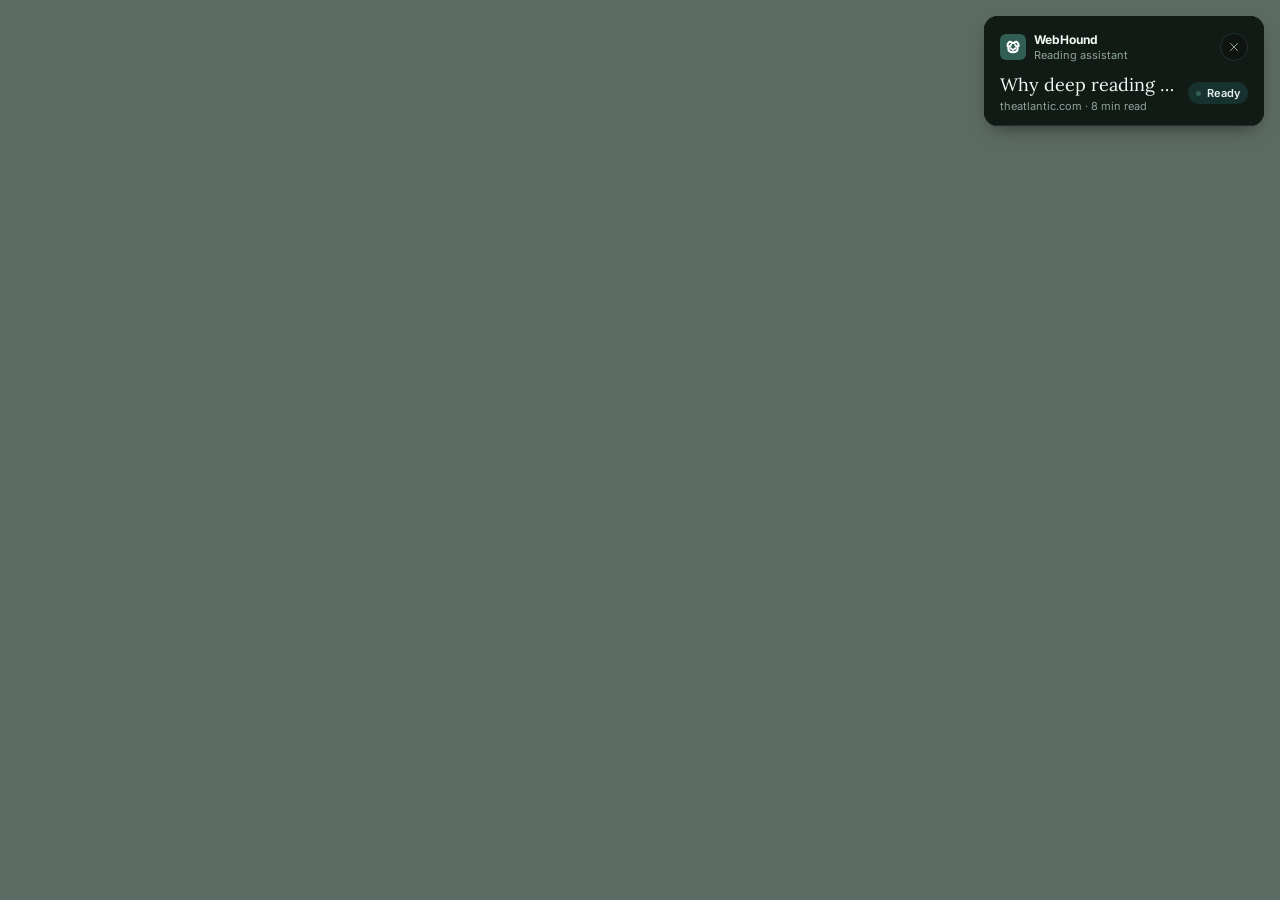
==== extension/preview.html @ a402505d "initial commit" ====
<!DOCTYPE html>
<html lang="en">
  <head>
    <meta charset="UTF-8" />
    <title>WebHound overlay preview</title>
    <link rel="stylesheet" href="https://fonts.googleapis.com/css2?family=Inter:wght@400;600;700&family=Lora&display=swap" />
    <link rel="stylesheet" href="overlay.css" />
    <style>
      body {
        margin: 0;
        min-height: 100vh;
        background: #5b6a62 url("data:image/svg+xml,%3Csvg xmlns='http://www.w3.org/2000/svg' width='8' height='8'%3E%3Crect fill='%235b6a62' width='8' height='8'/%3E%3C/svg%3E");
      }
      .tld-root {
        position: absolute;
      }
    </style>
  </head>
  <body>
    <div class="tld-root" id="panel"></div>
    <script>
      const asset = (name) => `assets/${name}`;
      const mode = new URLSearchParams(location.search).get("mode") || "reading";
      const panel = document.getElementById("panel");

      const header = (purpose, context) => `
        <div class="tld-glow" aria-hidden="true"></div>
        <div class="tld-header">
          <div class="tld-bar">
            <div class="tld-brand">
              <div class="tld-mark"><img src="${asset("dog.svg")}" width="14" height="14" alt=""></div>
              <div>
                <p class="tld-product">WebHound</p>
                <p class="tld-purpose">${purpose}</p>
              </div>
            </div>
            <button class="tld-close" type="button" aria-label="Close">
              <img src="${asset("close.svg")}" width="14" height="14" alt="">
            </button>
          </div>
          ${context}
        </div>`;

      if (mode === "search") {
        panel.innerHTML = `
          ${header(
            "Search assistant",
            `<div class="tld-search-context">
              <p class="tld-context-label">Current Google search</p>
              <p class="tld-query">best noise cancelling headphones for working from home</p>
              <p class="tld-meta">google.com · 24 results scanned</p>
            </div>`,
          )}
          <div class="tld-body tld-search-body">
            <div class="tld-intent">
              <div class="tld-heading">
                <div class="tld-accent"></div>
                <span>AI-inferred intent</span>
                <div class="tld-confidence">HIGH CONFIDENCE</div>
              </div>
              <p class="tld-summary">Find over-ear headphones for long work sessions, prioritizing focused silence, reliable meeting audio, and comfort near the $300 mark.</p>
              <div class="tld-chips">
                <div class="tld-chip"><img src="${asset("waves.svg")}" width="11" height="11" alt=""><span>Strong ANC</span></div>
                <div class="tld-chip"><img src="${asset("mic.svg")}" width="11" height="11" alt=""><span>Clear calls</span></div>
                <div class="tld-chip"><img src="${asset("clock.svg")}" width="11" height="11" alt=""><span>All-day comfort</span></div>
              </div>
            </div>
            <section class="tld-section">
              <div class="tld-cat-head">
                <div class="tld-accent"></div>
                <div class="tld-cat-copy">
                  <p class="tld-cat-label">Best for deep work</p>
                  <p class="tld-cat-why">Highest confidence for focus, calls, and comfort</p>
                </div>
                <span class="tld-count">2 LINKS</span>
              </div>
              <div class="tld-stack">
                <a class="tld-result" href="#">
                  <p class="tld-result-title">Sony WH-1000XM6 Review</p>
                  <div class="tld-source-row">
                    <img src="${asset("globe.svg")}" width="11" height="11" alt="">
                    <span>RTINGS.com · Updated Sep 2026</span>
                    <img src="${asset("arrow-up-right.svg")}" width="12" height="12" alt="">
                  </div>
                  <p class="tld-why">Top-tier ANC, improved call isolation, and a light fit for long desk sessions.</p>
                </a>
                <a class="tld-result" href="#">
                  <p class="tld-result-title">Bose QuietComfort Ultra Headphones Review</p>
                  <div class="tld-source-row">
                    <img src="${asset("globe.svg")}" width="11" height="11" alt="">
                    <span>SoundGuys · Expert review</span>
                    <img src="${asset("arrow-up-right.svg")}" width="12" height="12" alt="">
                  </div>
                  <p class="tld-why">Exceptionally comfortable with class-leading noise reduction for shared spaces.</p>
                </a>
              </div>
            </section>
            <hr class="tld-divider">
            <section class="tld-section">
              <div class="tld-cat-head">
                <div class="tld-accent"></div>
                <div class="tld-cat-copy">
                  <p class="tld-cat-label">Value and comparison</p>
                  <p class="tld-cat-why">Buying guides and strong alternatives near budget</p>
                </div>
                <span class="tld-count">2 LINKS</span>
              </div>
              <div class="tld-stack">
                <a class="tld-result" href="#">
                  <p class="tld-result-title">The Best Noise-Cancelling Headphones</p>
                  <div class="tld-source-row">
                    <img src="${asset("globe.svg")}" width="11" height="11" alt="">
                    <span>Wirecutter · Buying guide</span>
                    <img src="${asset("arrow-up-right.svg")}" width="12" height="12" alt="">
                  </div>
                  <p class="tld-why">Practical picks tested for office calls, comfort, battery life, and price.</p>
                </a>
                <a class="tld-result" href="#">
                  <p class="tld-result-title">Best Noise-Cancelling Headphones Under $300</p>
                  <div class="tld-source-row">
                    <img src="${asset("globe.svg")}" width="11" height="11" alt="">
                    <span>CNET · Staff picks</span>
                    <img src="${asset("arrow-up-right.svg")}" width="12" height="12" alt="">
                  </div>
                  <p class="tld-why">Strong-value alternatives that keep multipoint pairing and dependable microphones.</p>
                </a>
              </div>
            </section>
            <div class="tld-footer">
              <span>4 of 24 results</span>
              <button class="tld-viewall" type="button">View all <img src="${asset("chevron-right.svg")}" width="12" height="12" alt=""></button>
            </div>
          </div>
        `;
      } else {
        panel.innerHTML = `
          ${header(
            "Reading assistant",
            `<div class="tld-page">
              <div class="tld-page-copy">
                <p class="tld-title">Why deep reading still matters</p>
                <p class="tld-meta">theatlantic.com · 8 min read</p>
              </div>
              <div class="tld-status"><img src="${asset("status-dot.svg")}" width="5" height="5" alt=""><span>Ready</span></div>
            </div>`,
          )}
          <div class="tld-body">
            <section class="tld-section">
              <div class="tld-heading"><div class="tld-accent"></div><span>Summary</span></div>
              <p class="tld-summary">The article argues that sustained reading builds forms of attention that fast digital media cannot replace. It connects slower, reflective reading with stronger comprehension, memory, and independent judgment—then suggests practical ways to protect the habit.</p>
            </section>
            <hr class="tld-divider">
            <section class="tld-section">
              <div class="tld-heading"><div class="tld-accent"></div><span>Key points</span></div>
              <ul class="tld-points">
                <li><img src="${asset("status-dot.svg")}" width="5" height="5" alt=""><span>Deep reading recruits inference, empathy, and critical analysis.</span></li>
                <li><img src="${asset("status-dot.svg")}" width="5" height="5" alt=""><span>Frequent context switching weakens retention and comprehension.</span></li>
                <li><img src="${asset("status-dot.svg")}" width="5" height="5" alt=""><span>Small, distraction-free reading rituals can rebuild attention.</span></li>
              </ul>
            </section>
            <hr class="tld-divider">
            <section class="tld-section">
              <div class="tld-heading"><div class="tld-accent"></div><span>Jump to section</span></div>
              <div class="tld-stack">
                <button class="tld-jump" type="button">
                  <div class="tld-marker"><img src="${asset("corner-down-right.svg")}" width="13" height="13" alt=""></div>
                  <div class="tld-item-copy">
                    <p class="tld-item-title">The attention economy</p>
                    <p class="tld-item-sub">How skimming became the default</p>
                  </div>
                  <img src="${asset("chevron-right.svg")}" width="15" height="15" alt="">
                </button>
                <button class="tld-jump" type="button">
                  <div class="tld-marker"><img src="${asset("corner-down-right.svg")}" width="13" height="13" alt=""></div>
                  <div class="tld-item-copy">
                    <p class="tld-item-title">What deep reading does</p>
                    <p class="tld-item-sub">Cognition, memory, and empathy</p>
                  </div>
                  <img src="${asset("chevron-right.svg")}" width="15" height="15" alt="">
                </button>
                <button class="tld-jump" type="button">
                  <div class="tld-marker"><img src="${asset("corner-down-right.svg")}" width="13" height="13" alt=""></div>
                  <div class="tld-item-copy">
                    <p class="tld-item-title">Rebuilding the habit</p>
                    <p class="tld-item-sub">Four practical routines</p>
                  </div>
                  <img src="${asset("chevron-right.svg")}" width="15" height="15" alt="">
                </button>
              </div>
            </section>
            <hr class="tld-divider">
            <section class="tld-section">
              <div class="tld-heading"><div class="tld-accent"></div><span>Useful links</span></div>
              <div class="tld-stack">
                <a class="tld-link" href="#">
                  <div class="tld-item-copy">
                    <p class="tld-item-title">The Reading Brain in a Digital World</p>
                    <p class="tld-item-sub">MIT Press Reader</p>
                  </div>
                  <div class="tld-ext"><img src="${asset("external-link.svg")}" width="14" height="14" alt=""></div>
                </a>
                <a class="tld-link" href="#">
                  <div class="tld-item-copy">
                    <p class="tld-item-title">How to Read a Book</p>
                    <p class="tld-item-sub">Open Library</p>
                  </div>
                  <div class="tld-ext"><img src="${asset("external-link.svg")}" width="14" height="14" alt=""></div>
                </a>
                <a class="tld-link" href="#">
                  <div class="tld-item-copy">
                    <p class="tld-item-title">Attention and Memory: A Brief Guide</p>
                    <p class="tld-item-sub">APA</p>
                  </div>
                  <div class="tld-ext"><img src="${asset("external-link.svg")}" width="14" height="14" alt=""></div>
                </a>
              </div>
            </section>
          </div>
        `;
      }

      panel.addEventListener("mousemove", (event) => {
        const glow = panel.querySelector(".tld-glow");
        if (!glow) return;
        glow.style.left = `${event.clientX}px`;
        glow.style.top = `${event.clientY}px`;
      });
    </script>
  </body>
</html>
---- extension/overlay.css ----
:host {
  all: initial;
}

.tld-root {
  position: fixed;
  top: 16px;
  right: 16px;
  z-index: 2147483646;
  width: 280px;
  max-height: calc(100vh - 32px);
  overflow: hidden;
  font-family: Inter, system-ui, sans-serif;
  color: #f4f7f4;
  background: #0f1410;
  border-radius: 14px;
  box-shadow: 0 8px 18px -8px rgba(0, 0, 0, 0.55);
  transition:
    width 220ms ease,
    box-shadow 220ms ease;
}

.tld-root:hover,
.tld-root:focus-within {
  width: 390px;
  overflow: auto;
  box-shadow:
    0 10px 28px -4px rgba(0, 0, 0, 0.4),
    0 0 0 1px rgba(115, 166, 152, 0.22);
}

.tld-glow {
  position: fixed;
  width: 128px;
  height: 128px;
  margin: -64px 0 0 -64px;
  border-radius: 50%;
  pointer-events: none;
  z-index: 4;
  opacity: 0;
  background: radial-gradient(
    circle,
    rgba(140, 196, 180, 0.42) 0%,
    rgba(49, 94, 82, 0.16) 38%,
    transparent 70%
  );
  mix-blend-mode: screen;
  transition: opacity 160ms ease;
}

.tld-root:hover .tld-glow,
.tld-root:focus-within .tld-glow {
  opacity: 1;
}

.tld-root * {
  box-sizing: border-box;
}

.tld-hidden {
  display: none;
}

.tld-header {
  background: #121a16;
  border-bottom: 1px solid #24312d;
  padding: 16px 16px 12px;
  display: flex;
  flex-direction: column;
  gap: 12px;
}

.tld-bar {
  display: flex;
  align-items: center;
  justify-content: space-between;
}

.tld-brand {
  display: flex;
  align-items: center;
  gap: 8px;
}

.tld-mark {
  width: 26px;
  height: 26px;
  border-radius: 6px;
  background: #315e52;
  display: flex;
  align-items: center;
  justify-content: center;
}

.tld-mark img {
  display: block;
}

.tld-product {
  margin: 0;
  font-size: 12px;
  font-weight: 700;
  color: #f4f7f4;
}

.tld-purpose {
  margin: 1px 0 0;
  font-size: 11px;
  color: #8fa39a;
  font-weight: 400;
}

.tld-close {
  width: 28px;
  height: 28px;
  border-radius: 999px;
  border: 1px solid #24312d;
  background: #0f1410;
  display: flex;
  align-items: center;
  justify-content: center;
  cursor: pointer;
  padding: 0;
  transition:
    background 160ms ease,
    border-color 160ms ease;
}

.tld-close:hover {
  background: #17312f;
  border-color: #73a698;
}

.tld-page {
  display: flex;
  align-items: center;
  gap: 12px;
}

.tld-page-copy {
  flex: 1;
  min-width: 0;
}

.tld-title {
  margin: 0;
  font-family: Lora, Georgia, serif;
  font-size: 18px;
  font-weight: 400;
  line-height: 1.25;
  color: #f4f7f4;
  white-space: nowrap;
  overflow: hidden;
  text-overflow: ellipsis;
}

.tld-meta {
  margin: 2px 0 0;
  font-size: 11px;
  color: #8fa39a;
}

.tld-status {
  background: #17312f;
  border-radius: 999px;
  padding: 4px 8px;
  display: flex;
  align-items: center;
  gap: 6px;
  flex-shrink: 0;
}

.tld-status span {
  font-size: 11px;
  font-weight: 600;
  color: #e7efeb;
}

.tld-body {
  max-height: 0;
  opacity: 0;
  padding: 0 16px;
  display: flex;
  flex-direction: column;
  gap: 0;
  overflow: hidden;
  pointer-events: none;
  transition:
    max-height 280ms ease,
    opacity 180ms ease,
    padding 220ms ease,
    gap 220ms ease;
}

.tld-root:hover .tld-body,
.tld-root:focus-within .tld-body {
  max-height: min(760px, calc(100vh - 150px));
  opacity: 1;
  padding: 16px 16px 20px;
  gap: 16px;
  overflow: visible;
  pointer-events: auto;
}

.tld-root:hover .tld-search-body,
.tld-root:focus-within .tld-search-body {
  padding: 14px 16px 16px;
  gap: 14px;
}

.tld-section {
  display: flex;
  flex-direction: column;
  gap: 8px;
}

.tld-heading {
  display: flex;
  align-items: center;
  gap: 8px;
}

.tld-accent {
  width: 3px;
  height: 12px;
  border-radius: 999px;
  background: #315e52;
  flex-shrink: 0;
}

.tld-heading span {
  flex: 1;
  font-size: 12px;
  font-weight: 700;
  letter-spacing: 0.8px;
  text-transform: uppercase;
  color: #8fa39a;
}

.tld-summary {
  margin: 0;
  font-family: Lora, Georgia, serif;
  font-size: 13px;
  line-height: 1.52;
  color: #d7ded4;
}

.tld-divider {
  height: 0;
  border: 0;
  border-top: 1px solid #24312d;
  margin: 0;
}

.tld-points {
  display: flex;
  flex-direction: column;
  gap: 6px;
  margin: 0;
  padding: 0;
  list-style: none;
}

.tld-points li {
  display: flex;
  gap: 8px;
  align-items: flex-start;
  font-size: 13px;
  line-height: 1.42;
  color: #d7ded4;
}

.tld-points li img {
  margin-top: 5px;
  flex-shrink: 0;
}

.tld-stack {
  display: flex;
  flex-direction: column;
  gap: 6px;
}

.tld-jump,
.tld-link {
  display: flex;
  align-items: center;
  gap: 12px;
  min-height: 46px;
  padding: 0 12px;
  border-radius: 10px;
  text-decoration: none;
  color: inherit;
  cursor: pointer;
  border: 0;
  width: 100%;
  text-align: left;
  font: inherit;
}

.tld-jump,
.tld-link,
.tld-result,
.tld-viewall {
  transition:
    background 160ms ease,
    border-color 160ms ease,
    box-shadow 160ms ease,
    color 160ms ease;
}

.tld-jump {
  background: #16201d;
}

.tld-jump:hover,
.tld-result:hover {
  background: #1d2c28;
  box-shadow: inset 0 0 0 1px #315e52;
}

.tld-link {
  background: #0f1410;
  border: 1px solid #24312d;
}

.tld-link:hover {
  background: #16201d;
  border-color: #315e52;
}

.tld-viewall:hover {
  color: #d7ded4;
}

.tld-marker {
  width: 24px;
  height: 24px;
  border-radius: 6px;
  background: #17312f;
  display: flex;
  align-items: center;
  justify-content: center;
  flex-shrink: 0;
}

.tld-item-copy {
  flex: 1;
  min-width: 0;
}

.tld-item-title {
  margin: 0;
  font-size: 12px;
  font-weight: 600;
  color: #f4f7f4;
  white-space: nowrap;
  overflow: hidden;
  text-overflow: ellipsis;
}

.tld-item-sub {
  margin: 1px 0 0;
  font-size: 11px;
  color: #8fa39a;
}

.tld-ext {
  width: 26px;
  height: 26px;
  border: 1px solid #24312d;
  border-radius: 6px;
  display: flex;
  align-items: center;
  justify-content: center;
  flex-shrink: 0;
}

.tld-intent {
  background: #16201d;
  border: 1px solid #24312d;
  border-radius: 10px;
  padding: 12px;
  display: flex;
  flex-direction: column;
  gap: 8px;
}

.tld-intent .tld-heading span {
  font-size: 11px;
}

.tld-confidence {
  background: #17312f;
  border-radius: 999px;
  padding: 3px 7px;
  font-size: 10px;
  font-weight: 700;
  color: #73a698;
  letter-spacing: 0.02em;
}

.tld-chips {
  display: flex;
  flex-wrap: wrap;
  gap: 6px;
}

.tld-chip {
  background: #17312f;
  border-radius: 999px;
  padding: 5px 8px;
  display: flex;
  align-items: center;
  gap: 5px;
  font-size: 11px;
  font-weight: 600;
  color: #e7efeb;
}

.tld-cat-head {
  display: flex;
  align-items: center;
  gap: 8px;
}

.tld-cat-copy {
  flex: 1;
  min-width: 0;
}

.tld-cat-label {
  margin: 0;
  font-size: 11px;
  font-weight: 700;
  letter-spacing: 0.8px;
  text-transform: uppercase;
  color: #8fa39a;
}

.tld-cat-why {
  margin: 1px 0 0;
  font-size: 10px;
  color: #8fa39a;
  font-weight: 400;
}

.tld-count {
  font-size: 10px;
  font-weight: 600;
  color: #73a698;
  flex-shrink: 0;
}

.tld-result {
  display: block;
  background: #16201d;
  border: 1px solid #24312d;
  border-radius: 10px;
  padding: 9px 10px 9px 11px;
  text-decoration: none;
  color: inherit;
}

.tld-result-title {
  margin: 0;
  font-size: 13px;
  font-weight: 400;
  color: #f4f7f4;
  white-space: nowrap;
  overflow: hidden;
  text-overflow: ellipsis;
}

.tld-source-row {
  display: flex;
  align-items: center;
  gap: 5px;
  margin-top: 4px;
}

.tld-source-row span {
  flex: 1;
  font-size: 11px;
  color: #8fa39a;
  min-width: 0;
}

.tld-why {
  margin: 4px 0 0;
  font-size: 11px;
  line-height: 1.35;
  color: #d7ded4;
}

.tld-footer {
  display: flex;
  align-items: center;
  justify-content: space-between;
  padding-top: 2px;
  font-size: 11px;
  color: #8fa39a;
}

.tld-viewall {
  background: none;
  border: 0;
  color: #73a698;
  font-size: 11px;
  font-weight: 700;
  cursor: pointer;
  display: flex;
  align-items: center;
  gap: 4px;
  padding: 0;
  font-family: inherit;
}

.tld-message {
  margin: 0;
  font-size: 13px;
  line-height: 1.5;
  color: #d7ded4;
}

.tld-search-context {
  display: flex;
  flex-direction: column;
  gap: 2px;
}

.tld-context-label {
  margin: 0;
  font-size: 10px;
  font-weight: 700;
  letter-spacing: 0.7px;
  text-transform: uppercase;
  color: #8fa39a;
}

.tld-query {
  margin: 0;
  font-family: Lora, Georgia, serif;
  font-size: 18px;
  line-height: 1.25;
  color: #f4f7f4;
  font-weight: 400;
}

@media (prefers-reduced-motion: reduce) {
  .tld-root,
  .tld-body,
  .tld-glow,
  .tld-close,
  .tld-jump,
  .tld-link,
  .tld-result,
  .tld-viewall {
    transition: none;
  }
}
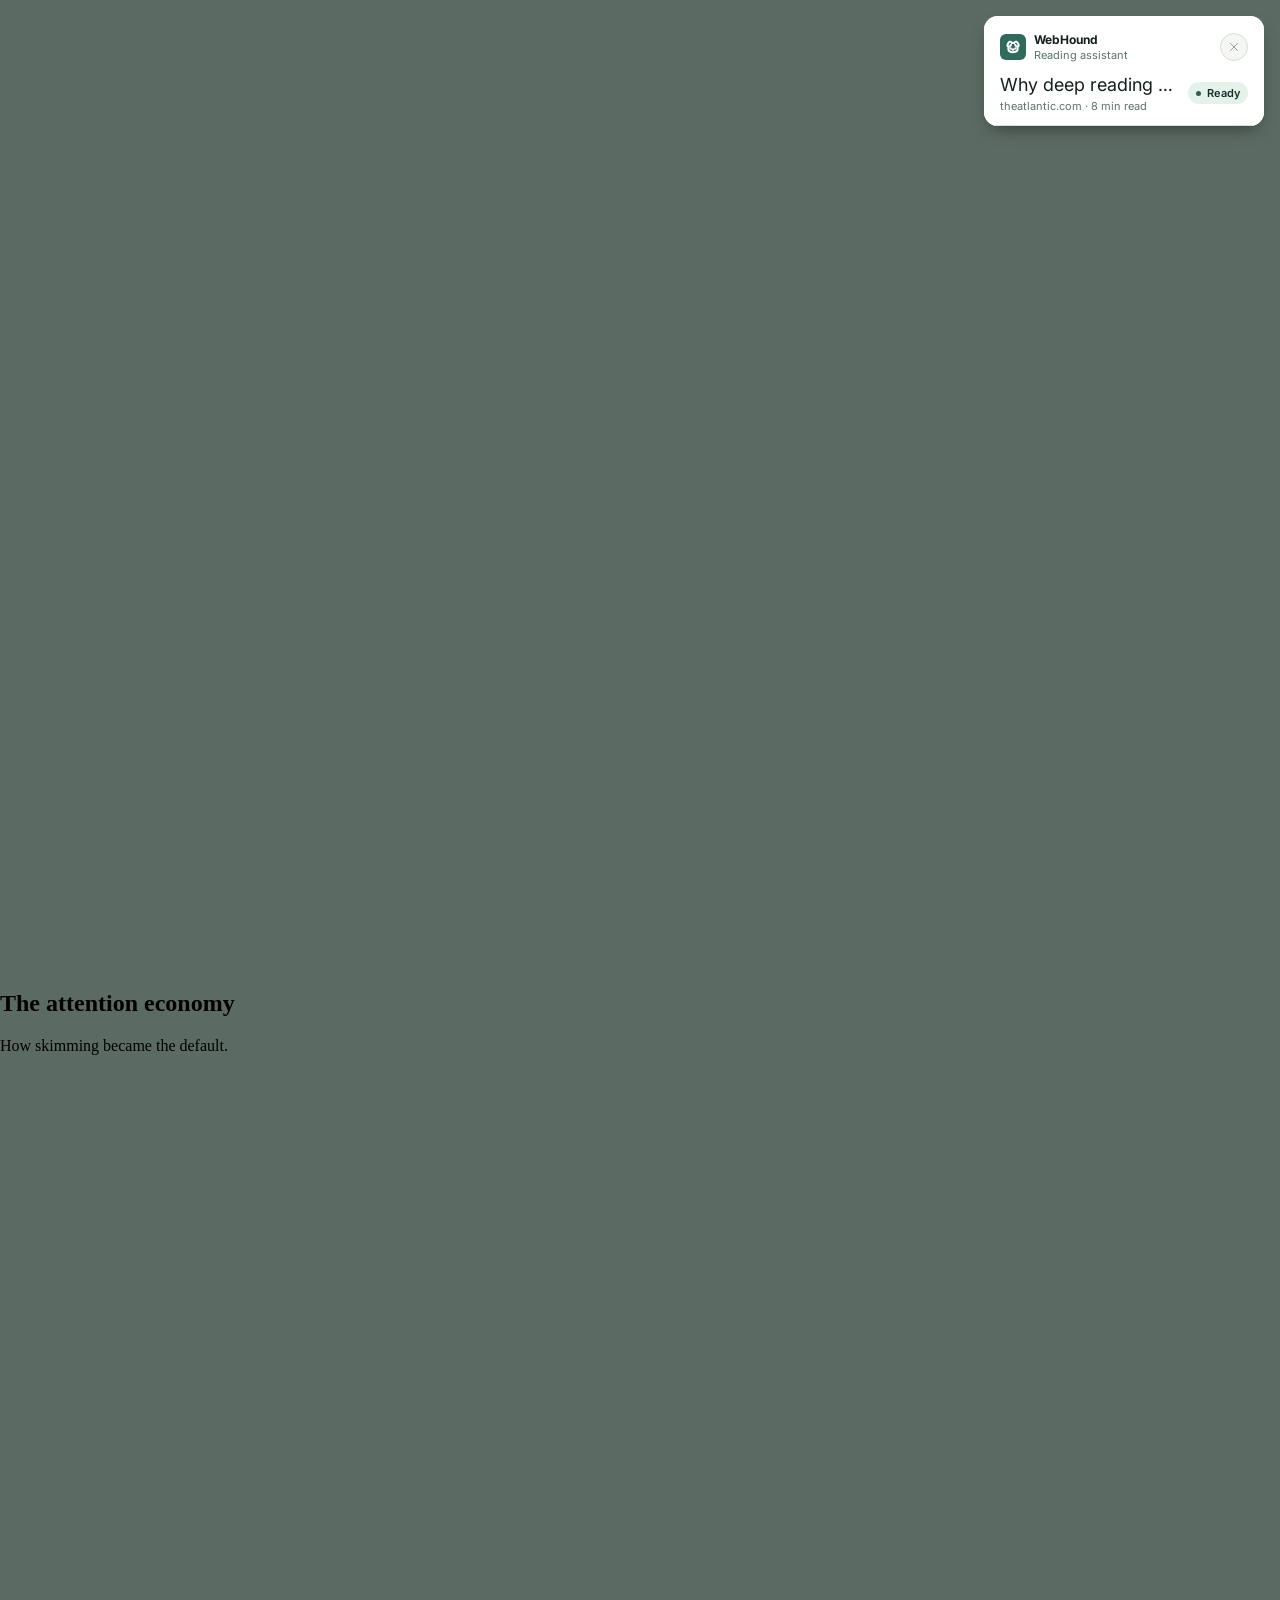
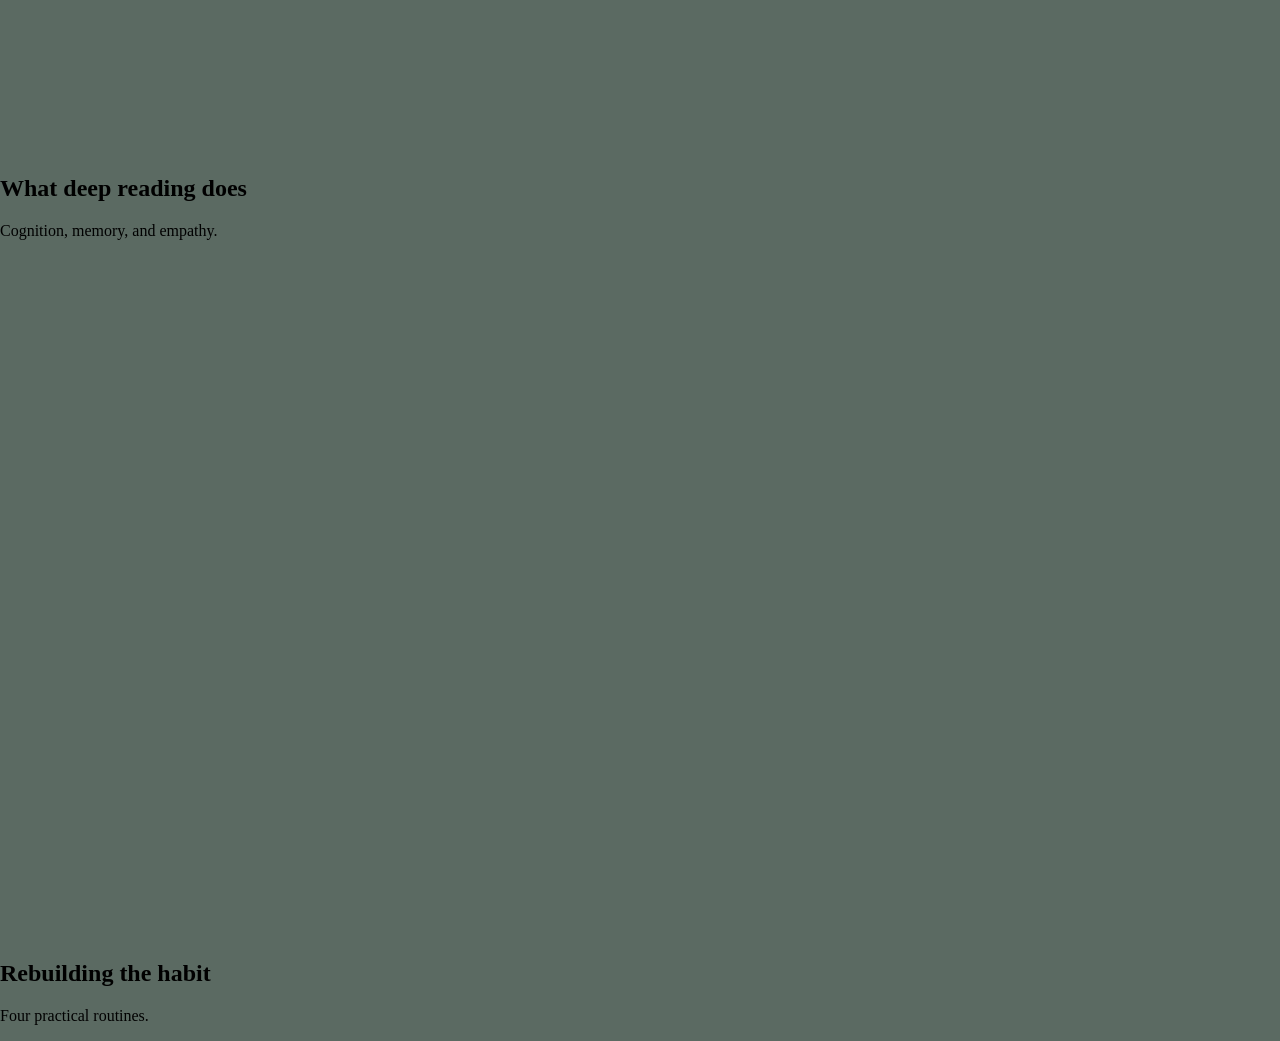
==== commit a093c3b6: "removed glow, added jump links to summary" ====
--- a/extension/preview.html
+++ b/extension/preview.html
@@ -3,7 +3,7 @@
   <head>
     <meta charset="UTF-8" />
     <title>WebHound overlay preview</title>
-    <link rel="stylesheet" href="https://fonts.googleapis.com/css2?family=Inter:wght@400;600;700&family=Lora&display=swap" />
+    <link rel="stylesheet" href="https://fonts.googleapis.com/css2?family=Inter:wght@400;600;700&display=swap" />
     <link rel="stylesheet" href="overlay.css" />
     <style>
       body {
@@ -17,14 +17,13 @@
     </style>
   </head>
   <body>
-    <div class="tld-root" id="panel"></div>
+    <div class="tld-root" id="panel" data-theme="system"></div>
     <script>
       const asset = (name) => `assets/${name}`;
       const mode = new URLSearchParams(location.search).get("mode") || "reading";
       const panel = document.getElementById("panel");
 
       const header = (purpose, context) => `
-        <div class="tld-glow" aria-hidden="true"></div>
         <div class="tld-header">
           <div class="tld-bar">
             <div class="tld-brand">
@@ -147,7 +146,7 @@
           <div class="tld-body">
             <section class="tld-section">
               <div class="tld-heading"><div class="tld-accent"></div><span>Summary</span></div>
-              <p class="tld-summary">The article argues that sustained reading builds forms of attention that fast digital media cannot replace. It connects slower, reflective reading with stronger comprehension, memory, and independent judgment—then suggests practical ways to protect the habit.</p>
+              <p class="tld-summary"><button type="button" class="tld-summary-jump" data-jump="tld-section-0">The article argues that sustained reading builds forms of attention that fast digital media cannot replace.</button> <button type="button" class="tld-summary-jump" data-jump="tld-section-1">It connects slower, reflective reading with stronger comprehension, memory, and independent judgment.</button> <button type="button" class="tld-summary-jump" data-jump="tld-section-2">It then suggests practical ways to protect the habit.</button></p>
             </section>
             <hr class="tld-divider">
             <section class="tld-section">
@@ -218,13 +217,19 @@
           </div>
         `;
       }
-
-      panel.addEventListener("mousemove", (event) => {
-        const glow = panel.querySelector(".tld-glow");
-        if (!glow) return;
-        glow.style.left = `${event.clientX}px`;
-        glow.style.top = `${event.clientY}px`;
+      panel.addEventListener("click", (event) => {
+        const jump = event.target.closest("[data-jump]");
+        if (!jump?.dataset.jump) return;
+        document.getElementById(jump.dataset.jump)?.scrollIntoView({ behavior: "smooth", block: "start" });
       });
     </script>
+    <main>
+      <h2 id="tld-section-0" style="margin-top: 110vh">The attention economy</h2>
+      <p>How skimming became the default.</p>
+      <h2 id="tld-section-1" style="margin-top: 80vh">What deep reading does</h2>
+      <p>Cognition, memory, and empathy.</p>
+      <h2 id="tld-section-2" style="margin-top: 80vh">Rebuilding the habit</h2>
+      <p>Four practical routines.</p>
+    </main>
   </body>
 </html>
--- a/extension/overlay.css
+++ b/extension/overlay.css
@@ -3,6 +3,18 @@
 }
 
 .tld-root {
+  --tld-surface: #0f1410;
+  --tld-header: #121a16;
+  --tld-card: #16201d;
+  --tld-border: #24312d;
+  --tld-accent: #315e52;
+  --tld-status: #17312f;
+  --tld-title: #f4f7f4;
+  --tld-body: #d7ded4;
+  --tld-muted: #8fa39a;
+  --tld-teal: #73a698;
+  --tld-ink: #e7efeb;
+  --tld-hover: #1a2622;
   position: fixed;
   top: 16px;
   right: 16px;
@@ -11,13 +23,48 @@
   max-height: calc(100vh - 32px);
   overflow: hidden;
   font-family: Inter, system-ui, sans-serif;
-  color: #f4f7f4;
-  background: #0f1410;
+  color: var(--tld-title);
+  background: var(--tld-surface);
+  color-scheme: dark;
   border-radius: 14px;
   box-shadow: 0 8px 18px -8px rgba(0, 0, 0, 0.55);
   transition:
     width 220ms ease,
     box-shadow 220ms ease;
+}
+
+.tld-root[data-theme="light"] {
+  --tld-surface: #f4f7f4;
+  --tld-header: #ffffff;
+  --tld-card: #e7eee9;
+  --tld-border: #d5dfd8;
+  --tld-accent: #2f6a5c;
+  --tld-status: #e5f2ec;
+  --tld-title: #14201c;
+  --tld-body: #24362f;
+  --tld-muted: #5c736a;
+  --tld-teal: #246455;
+  --tld-ink: #163028;
+  --tld-hover: #dce8e2;
+  color-scheme: light;
+}
+
+@media (prefers-color-scheme: light) {
+  .tld-root[data-theme="system"] {
+    --tld-surface: #f4f7f4;
+    --tld-header: #ffffff;
+    --tld-card: #e7eee9;
+    --tld-border: #d5dfd8;
+    --tld-accent: #2f6a5c;
+    --tld-status: #e5f2ec;
+    --tld-title: #14201c;
+    --tld-body: #24362f;
+    --tld-muted: #5c736a;
+    --tld-teal: #246455;
+    --tld-ink: #163028;
+    --tld-hover: #dce8e2;
+    color-scheme: light;
+  }
 }
 
 .tld-root:hover,
@@ -29,30 +76,6 @@
     0 0 0 1px rgba(115, 166, 152, 0.22);
 }
 
-.tld-glow {
-  position: fixed;
-  width: 128px;
-  height: 128px;
-  margin: -64px 0 0 -64px;
-  border-radius: 50%;
-  pointer-events: none;
-  z-index: 4;
-  opacity: 0;
-  background: radial-gradient(
-    circle,
-    rgba(140, 196, 180, 0.42) 0%,
-    rgba(49, 94, 82, 0.16) 38%,
-    transparent 70%
-  );
-  mix-blend-mode: screen;
-  transition: opacity 160ms ease;
-}
-
-.tld-root:hover .tld-glow,
-.tld-root:focus-within .tld-glow {
-  opacity: 1;
-}
-
 .tld-root * {
   box-sizing: border-box;
 }
@@ -62,8 +85,8 @@
 }
 
 .tld-header {
-  background: #121a16;
-  border-bottom: 1px solid #24312d;
+  background: var(--tld-header);
+  border-bottom: 1px solid var(--tld-border);
   padding: 16px 16px 12px;
   display: flex;
   flex-direction: column;
@@ -86,7 +109,7 @@
   width: 26px;
   height: 26px;
   border-radius: 6px;
-  background: #315e52;
+  background: var(--tld-accent);
   display: flex;
   align-items: center;
   justify-content: center;
@@ -100,22 +123,30 @@
   margin: 0;
   font-size: 12px;
   font-weight: 700;
-  color: #f4f7f4;
+  color: var(--tld-title);
 }
 
 .tld-purpose {
   margin: 1px 0 0;
   font-size: 11px;
-  color: #8fa39a;
+  color: var(--tld-muted);
   font-weight: 400;
+}
+
+.tld-close,
+.tld-jump,
+.tld-link,
+.tld-result {
+  position: relative;
+  z-index: 3;
 }
 
 .tld-close {
   width: 28px;
   height: 28px;
   border-radius: 999px;
-  border: 1px solid #24312d;
-  background: #0f1410;
+  border: 1px solid var(--tld-border);
+  background: var(--tld-surface);
   display: flex;
   align-items: center;
   justify-content: center;
@@ -127,8 +158,8 @@
 }
 
 .tld-close:hover {
-  background: #17312f;
-  border-color: #73a698;
+  background: var(--tld-status);
+  border-color: var(--tld-teal);
 }
 
 .tld-page {
@@ -144,11 +175,10 @@
 
 .tld-title {
   margin: 0;
-  font-family: Lora, Georgia, serif;
   font-size: 18px;
   font-weight: 400;
   line-height: 1.25;
-  color: #f4f7f4;
+  color: var(--tld-title);
   white-space: nowrap;
   overflow: hidden;
   text-overflow: ellipsis;
@@ -157,11 +187,11 @@
 .tld-meta {
   margin: 2px 0 0;
   font-size: 11px;
-  color: #8fa39a;
+  color: var(--tld-muted);
 }
 
 .tld-status {
-  background: #17312f;
+  background: var(--tld-status);
   border-radius: 999px;
   padding: 4px 8px;
   display: flex;
@@ -173,7 +203,7 @@
 .tld-status span {
   font-size: 11px;
   font-weight: 600;
-  color: #e7efeb;
+  color: var(--tld-ink);
 }
 
 .tld-body {
@@ -224,7 +254,7 @@
   width: 3px;
   height: 12px;
   border-radius: 999px;
-  background: #315e52;
+  background: var(--tld-accent);
   flex-shrink: 0;
 }
 
@@ -234,21 +264,42 @@
   font-weight: 700;
   letter-spacing: 0.8px;
   text-transform: uppercase;
-  color: #8fa39a;
+  color: var(--tld-muted);
 }
 
 .tld-summary {
   margin: 0;
-  font-family: Lora, Georgia, serif;
   font-size: 13px;
   line-height: 1.52;
-  color: #d7ded4;
+  color: var(--tld-body);
+}
+
+.tld-summary-jump {
+  display: inline;
+  margin: 0;
+  padding: 0;
+  border: 0;
+  background: none;
+  color: inherit;
+  font: inherit;
+  line-height: inherit;
+  text-align: left;
+  cursor: pointer;
+  text-decoration: underline;
+  text-decoration-thickness: 1px;
+  text-underline-offset: 3px;
+  text-decoration-color: var(--tld-teal);
+}
+
+.tld-summary-jump:hover,
+.tld-summary-jump:focus-visible {
+  text-decoration-color: var(--tld-title);
 }
 
 .tld-divider {
   height: 0;
   border: 0;
-  border-top: 1px solid #24312d;
+  border-top: 1px solid var(--tld-border);
   margin: 0;
 }
 
@@ -267,7 +318,7 @@
   align-items: flex-start;
   font-size: 13px;
   line-height: 1.42;
-  color: #d7ded4;
+  color: var(--tld-body);
 }
 
 .tld-points li img {
@@ -310,34 +361,34 @@
 }
 
 .tld-jump {
-  background: #16201d;
+  background: var(--tld-card);
 }
 
 .tld-jump:hover,
 .tld-result:hover {
-  background: #1d2c28;
-  box-shadow: inset 0 0 0 1px #315e52;
+  background: var(--tld-hover);
+  box-shadow: inset 0 0 0 1px var(--tld-accent);
 }
 
 .tld-link {
-  background: #0f1410;
-  border: 1px solid #24312d;
+  background: var(--tld-surface);
+  border: 1px solid var(--tld-border);
 }
 
 .tld-link:hover {
-  background: #16201d;
-  border-color: #315e52;
+  background: var(--tld-card);
+  border-color: var(--tld-accent);
 }
 
 .tld-viewall:hover {
-  color: #d7ded4;
+  color: var(--tld-body);
 }
 
 .tld-marker {
   width: 24px;
   height: 24px;
   border-radius: 6px;
-  background: #17312f;
+  background: var(--tld-status);
   display: flex;
   align-items: center;
   justify-content: center;
@@ -353,7 +404,7 @@
   margin: 0;
   font-size: 12px;
   font-weight: 600;
-  color: #f4f7f4;
+  color: var(--tld-title);
   white-space: nowrap;
   overflow: hidden;
   text-overflow: ellipsis;
@@ -362,13 +413,13 @@
 .tld-item-sub {
   margin: 1px 0 0;
   font-size: 11px;
-  color: #8fa39a;
+  color: var(--tld-muted);
 }
 
 .tld-ext {
   width: 26px;
   height: 26px;
-  border: 1px solid #24312d;
+  border: 1px solid var(--tld-border);
   border-radius: 6px;
   display: flex;
   align-items: center;
@@ -377,8 +428,8 @@
 }
 
 .tld-intent {
-  background: #16201d;
-  border: 1px solid #24312d;
+  background: var(--tld-card);
+  border: 1px solid var(--tld-border);
   border-radius: 10px;
   padding: 12px;
   display: flex;
@@ -391,12 +442,12 @@
 }
 
 .tld-confidence {
-  background: #17312f;
+  background: var(--tld-status);
   border-radius: 999px;
   padding: 3px 7px;
   font-size: 10px;
   font-weight: 700;
-  color: #73a698;
+  color: var(--tld-teal);
   letter-spacing: 0.02em;
 }
 
@@ -407,7 +458,7 @@
 }
 
 .tld-chip {
-  background: #17312f;
+  background: var(--tld-status);
   border-radius: 999px;
   padding: 5px 8px;
   display: flex;
@@ -415,7 +466,7 @@
   gap: 5px;
   font-size: 11px;
   font-weight: 600;
-  color: #e7efeb;
+  color: var(--tld-ink);
 }
 
 .tld-cat-head {
@@ -435,27 +486,27 @@
   font-weight: 700;
   letter-spacing: 0.8px;
   text-transform: uppercase;
-  color: #8fa39a;
+  color: var(--tld-muted);
 }
 
 .tld-cat-why {
   margin: 1px 0 0;
   font-size: 10px;
-  color: #8fa39a;
+  color: var(--tld-muted);
   font-weight: 400;
 }
 
 .tld-count {
   font-size: 10px;
   font-weight: 600;
-  color: #73a698;
+  color: var(--tld-teal);
   flex-shrink: 0;
 }
 
 .tld-result {
   display: block;
-  background: #16201d;
-  border: 1px solid #24312d;
+  background: var(--tld-card);
+  border: 1px solid var(--tld-border);
   border-radius: 10px;
   padding: 9px 10px 9px 11px;
   text-decoration: none;
@@ -466,7 +517,7 @@
   margin: 0;
   font-size: 13px;
   font-weight: 400;
-  color: #f4f7f4;
+  color: var(--tld-title);
   white-space: nowrap;
   overflow: hidden;
   text-overflow: ellipsis;
@@ -482,7 +533,7 @@
 .tld-source-row span {
   flex: 1;
   font-size: 11px;
-  color: #8fa39a;
+  color: var(--tld-muted);
   min-width: 0;
 }
 
@@ -490,7 +541,7 @@
   margin: 4px 0 0;
   font-size: 11px;
   line-height: 1.35;
-  color: #d7ded4;
+  color: var(--tld-body);
 }
 
 .tld-footer {
@@ -499,13 +550,13 @@
   justify-content: space-between;
   padding-top: 2px;
   font-size: 11px;
-  color: #8fa39a;
+  color: var(--tld-muted);
 }
 
 .tld-viewall {
   background: none;
   border: 0;
-  color: #73a698;
+  color: var(--tld-teal);
   font-size: 11px;
   font-weight: 700;
   cursor: pointer;
@@ -520,7 +571,7 @@
   margin: 0;
   font-size: 13px;
   line-height: 1.5;
-  color: #d7ded4;
+  color: var(--tld-body);
 }
 
 .tld-search-context {
@@ -535,22 +586,20 @@
   font-weight: 700;
   letter-spacing: 0.7px;
   text-transform: uppercase;
-  color: #8fa39a;
+  color: var(--tld-muted);
 }
 
 .tld-query {
   margin: 0;
-  font-family: Lora, Georgia, serif;
   font-size: 18px;
   line-height: 1.25;
-  color: #f4f7f4;
+  color: var(--tld-title);
   font-weight: 400;
 }
 
 @media (prefers-reduced-motion: reduce) {
   .tld-root,
   .tld-body,
-  .tld-glow,
   .tld-close,
   .tld-jump,
   .tld-link,
